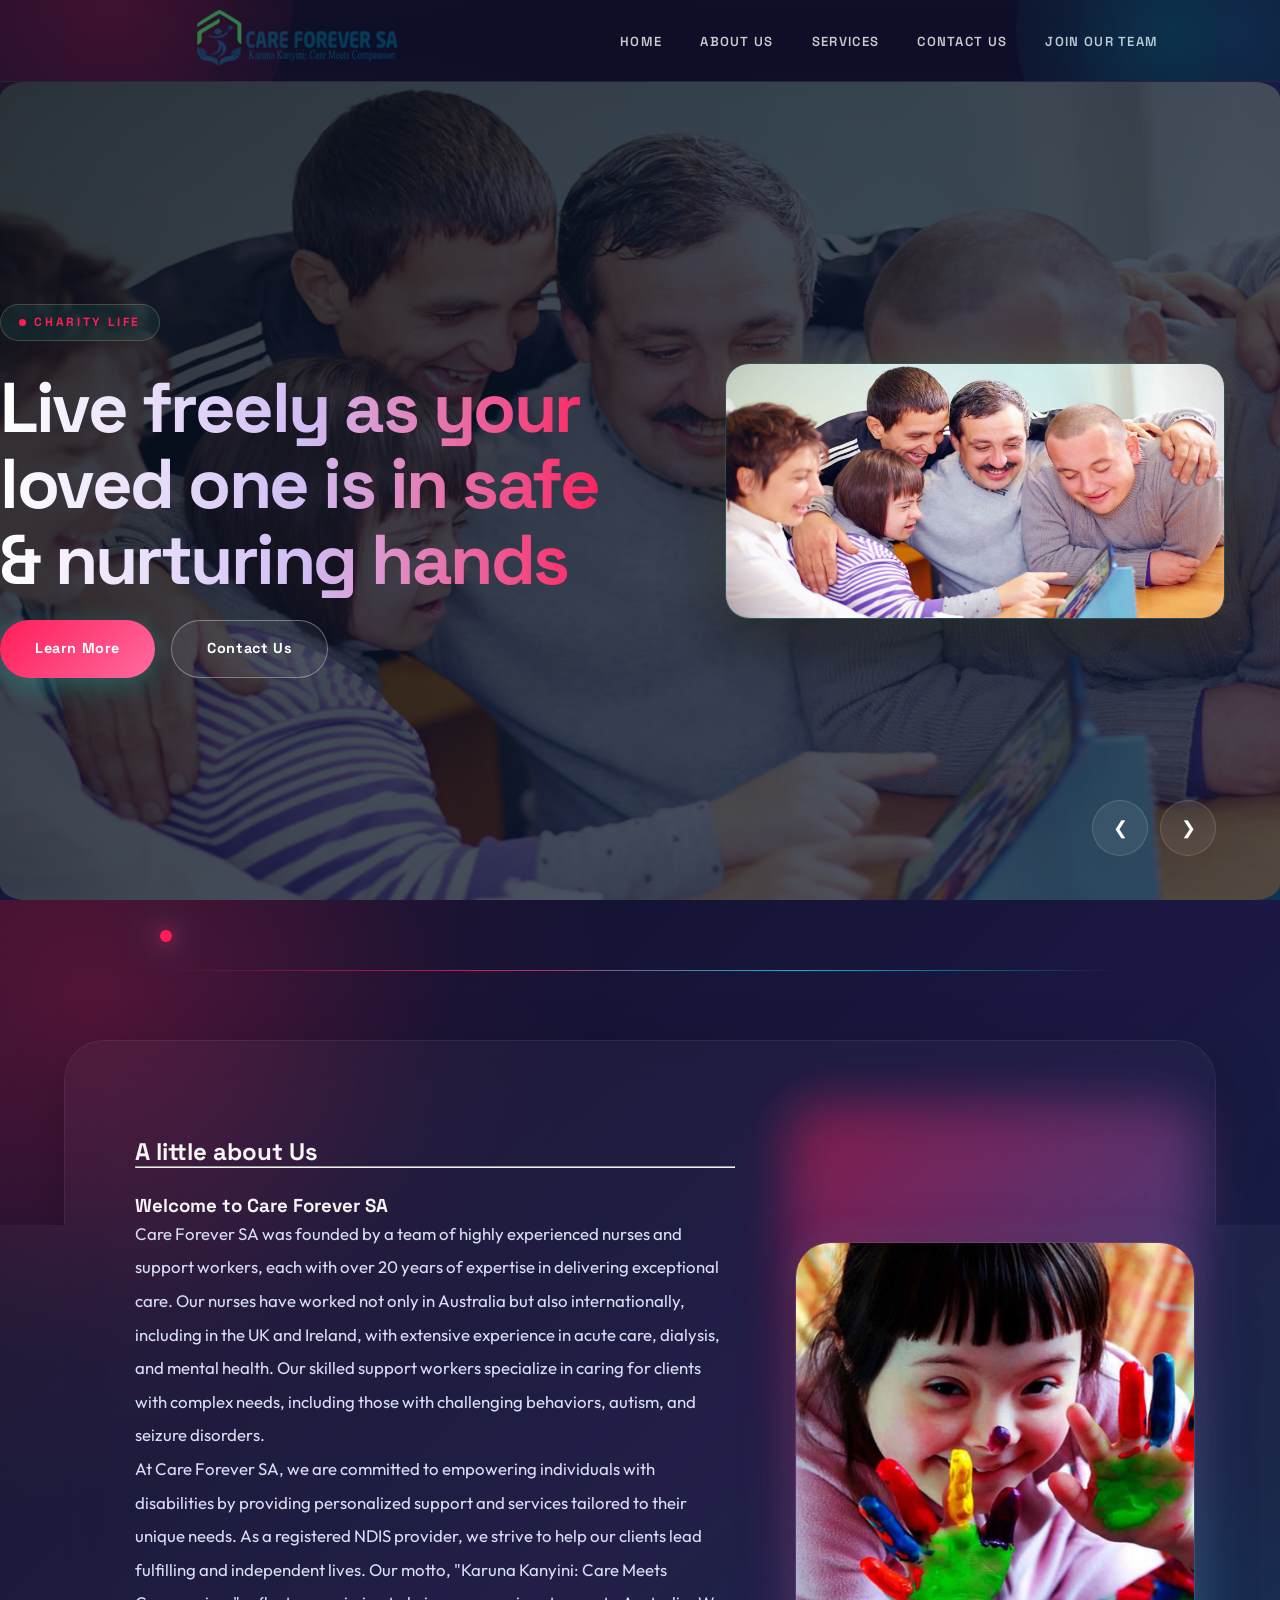
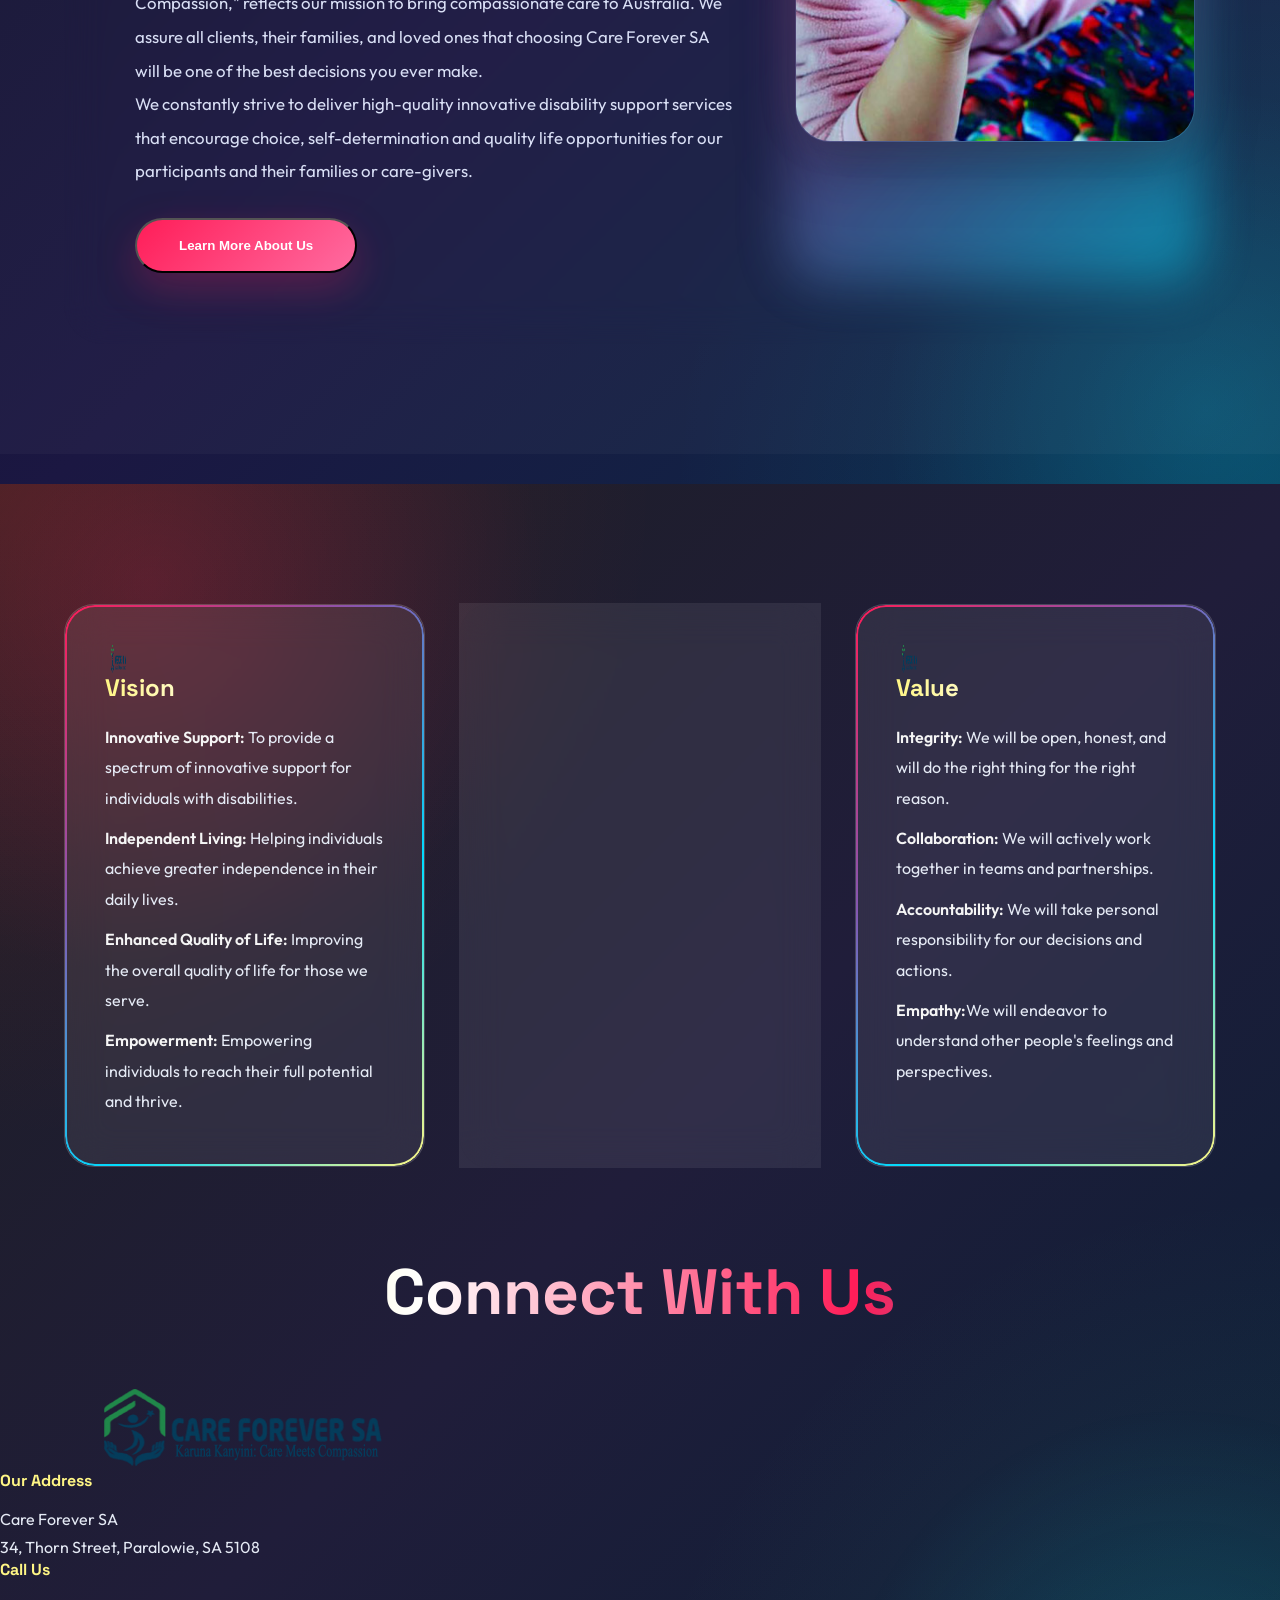
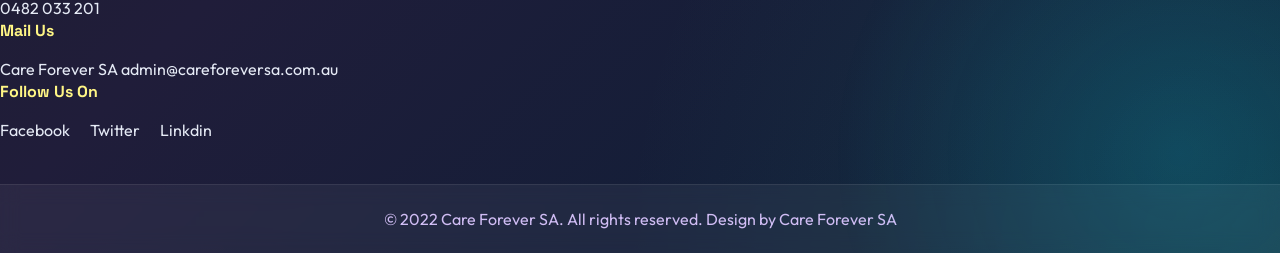
==== about.html @ ce758e1f "Initial website upload" ====
<!DOCTYPE html>
<html lang="en">
<head>
    <meta charset="UTF-8">
    <meta name="viewport" content="width=device-width, initial-scale=1.0">
    <title>Care Forever SA - About Us</title>
    <link rel="stylesheet" href="style2.css">
</head>
<body>
    <script src="script.js"></script>
      <header id="site-header" class="fixed-top navbar">
        <nav class="navbar">
            <div class="logo">

                <img src="logo1.png" alt="Care Forever SA Logo ">

            </div>

            <!--Navigation Links-->
            <ul>
                <li><a href="index.html">Home</a></li>
                <li><a href="about.html">About Us</a></li>
                <li><a href="services.html">Services</a></li>
                <li><a href="contact.html">Contact Us</a></li>
                <li><a href="joinus.html">Join Our Team</a></li>
            </ul>
            <button>
                ☰
            </button>
        </nav>

    </header>

  <section class="hero">
        <div class="hero-container slide1">
            <div class="hero-content"> 
                <p class="hero-tag">
                    Charity Life
                </p>
                <h1 class="hero-title">  Live freely as your loved one
                is in safe & nurturing hands</h1>
                
                <div class="hero-buttons">
                    <a href="#">Learn More</a>
                    <a href="contact.html">Contact Us</a>
                </div>
            </div>
            <div class="hero-image">
                <img src="image/banner1.jpg" alt="banner1">
            </div>
        </div>

        <div class="hero-container slide2">
            <div class="hero-content"> 
                <p class="hero-tag">
                    SAVE CHILDREN
                </p>
                <h1 class="hero-title"> Choose independence
with our unique support
plans </h1>
                
                <div class="hero-buttons">
                    <a href="#">Learn More</a>
                    <a href="contact.html">Contact Us</a>
                </div>
            </div>
            <div class="hero-image">
                <img src="image/banner2.jpg" alt="banner 2">
            </div>
        </div>
        <div class="hero-container slide3">
            <div class="hero-content"> 
                <p class="hero-tag">
                  UNCONDITIONAL HELP
                </p>
                <h1 class="hero-title"> Find all kinds of support
services under the same
roof</h1>
                
                <div class="hero-buttons">
                    <a href="#">Learn More</a>
                    <a href="contact.html">Contact Us</a>
                </div>
            </div>
            <div class="hero-image">
                <img src="image/banner3.jpg" alt="banner3">
            </div>
        </div>
        <div class="hero-container slide4">
            <div class="hero-content"> 
                <p class="hero-tag">
                   UNCONDITIONAL HELP
                </p>
                <h1 class="hero-title">Give a Helping hand. We
all need to come together.
Our Mission.</h1>
                
                <div class="hero-buttons">
                    <a href="#">Learn More</a>
                    <a href="contact.html">Contact Us</a>
                </div>
            </div>
            <div class="hero-image">
                <img src="image/banner4.jpg" alt="banner">
            </div>
        </div>

        <div class="slider-controls">
            <button id="prevBtn">&#10094;</button>
            <button id ="nextBtn">&#10095;</button>
        </div>

    </section>

    <section class="welcome">
        <div class="welcome-lines"></div>
        <div class="container">
            <div class="welcome-content">
                <br>
                <h1>A little about Us </h1>
                <hr>
                <br>
                

              <h3>Welcome to Care Forever SA</h3>

            <p>
                Care Forever SA was founded by a team of highly experienced nurses and support workers, each with over 20 years of expertise in delivering exceptional care. Our nurses have worked not only in Australia but also internationally, including in the UK and Ireland, with extensive experience in acute care, dialysis, and mental health. Our skilled support workers specialize in caring for clients with complex needs, including those with challenging behaviors, autism, and seizure disorders.
            </p>

            <p>
                At Care Forever SA, we are committed to empowering individuals with disabilities by providing personalized support and services tailored to their unique needs. As a registered NDIS provider, we strive to help our clients lead fulfilling and independent lives. Our motto, "Karuna Kanyini: Care Meets Compassion," reflects our mission to bring compassionate care to Australia. We assure all clients, their families, and loved ones that choosing Care Forever SA will be one of the best decisions you ever make.
                </p>
            <p>
               We constantly strive to deliver high-quality innovative disability support services that encourage choice, self-determination and quality life opportunities for our participants and their families or care-givers.
            </p>

         
            <button class="welcome-button">
                <a href="about.html">Learn More About Us</a></button>
                   </div>
            <div class="welcome-img">
                <img src="image/logo1.png" alt="welocme image">
            </div>
        </div>
    </section>










     <footer>
        <section class="vision">
           <div class="visioncontent">
            <div class="vision_image">
                <img src="logo1.png" alt="image" height="30" width="30">
            </div>
            <h5>Vision</h5>
            <p>
             <b> Innovative Support:</b> To provide a spectrum of innovative support for individuals with disabilities.  
            </p>
            <p>
                <b>Independent Living: </b> Helping individuals achieve greater independence in their daily lives.
            </p>
            <p >
                <b>Enhanced Quality of Life:</b> Improving the overall quality of life for those we serve.
            </p>

            <p><b>Empowerment:</b> Empowering individuals to reach their full potential and thrive.</p>
            </div>

             <div class="purposecontent">
            <div class="purpoes_image">
                <img src="logo1.png" alt="image" height="30" width="30">
            </div>
            <h5>Purpose</h5>
            <p>
             <b> Support Community Wellbeing: </b>To support our community’s physical, mental, and social wellbeing         </p>
            <p>
                <b>Innovative Services:</b> Providing high-quality and innovative services.
            </p>
            <p >
                <b>Enduring Partnerships: </b>Building enduring partnerships.
            </p>

            <p><b>Customer Service Excellence:</b> Delivering customer service excellence.</p>
            </div>

             <div class="valuecontent">
            <div class="value_image">
                <img src="logo1.png" alt="image" height="30" width="30">
            </div>
            <h5>Value</h5>
            <p>
             <b> Integrity: </b>We will be open, honest, and will do the right thing for the right reason.
            </p>
            <p>
                <b>Collaboration:</b>  We will actively work together in teams and partnerships.
            </p>
            <p >
                <b>Accountability: </b>We will take personal responsibility for our decisions and actions.

            <p><b>Empathy:</b>We will endeavor to understand other people's feelings and perspectives.</p>
            </div>
        </section>
        <h3>Connect With Us </h3>
        <div class="column"><a>
            <img src="logo1.png" alt="">
        </a></div>
        <div class="column"> 
        <h4>Our Address</h4>
        <!--line add kerni h -->
        <p>
            Care Forever SA
            <br>
            34, Thorn Street, Paralowie, SA 5108
            <br>
        </p>
        
    </div>
    <div class="column"> 
        <h4>Call Us
            
        </h4>
        <!--line add kerni h -->
        <p> <a href="tel:0482 033 201">0482 033 201</a>
           
        </p>
        
    </div>
    <div class="column"> 
        <h4>Mail Us </h4>
        <!--line add kerni h -->
        <p>
            Care Forever SA
            <a href="mailto :admin@careforeversa.com.au ">admin@careforeversa.com.au</a>
        </p>
        
    </div>
    <div class="column"> 
        <h4>Follow Us On</h4>
        <!--line add kerni h -->
       <ul>
        <li>
            <a href="#facebook">Facebook</a>
        </li>
         <li>
            <a href="#twitter">Twitter</a>
        </li>
         <li>
            <a href="#linkdin">Linkdin</a>
        </li>
       </ul>
        
    </div>
    <div class="fotterlast"> 
        <div class="copyright">
            <p>© 2022 Care Forever SA. All rights reserved. Design by 
                <a href="#">Care Forever SA</a>
            </p>
        </div>
    </div>
    </footer>
</body>
</html>
---- style2.css ----
/* ============================================================
   CARE FOREVER SA — style.css  v3.0  FINAL
   Omio-Inspired · Dark Navy · Teal · Premium
   ============================================================ */
@import url('https://fonts.googleapis.com/css2?family=Space+Grotesk:wght@400;500;600;700;800&display=swap');
@import url('https://fonts.googleapis.com/css2?family=Outfit:wght@300;400;500;600;700;800;900&family=DM+Sans:ital,opsz,wght@0,9..40,300;0,9..40,400;0,9..40,500;1,9..40,400&display=swap');

/* ============================================================
   CSS VARIABLES
   ============================================================ */
:root {

  /* ==========================
     PREMIUM LUXURY THEME
     ========================== */

  /* Main Backgrounds */
  --bg:        #1d1e22;
  --bg2:       #201d3a;
  --bg3:       #091f36;

  --surface:   #393f4d;
  --surface2:  #4f5f76;

  /* Main Accent */
 --teal:#ff1d58;
--teal-lt:#ff6ba0;
--teal-dk:#c2185b;

--accent:#00DDFF;
--accent2:#8458B3;

--bg:#0f1027;
--bg2:#1b1742;
--bg3:#0c2946;

--white:#ffffff;
--text:#e5eaf5;
--muted:#b8bfd6;

  --teal-dim: rgba(199,175,107,.15);
  --teal-border: rgba(199,175,107,.28);

  /* Secondary Accent */
  --accent:    #4cb69f;
  --accent2:   #68d388;

  /* CTA Colors */
  --orange:    #ff3a22;
  --orange-lt: #ffb766;

  /* Text */
  --white:     #f5f5f5;
  --text:      #d4d4dc;
  --muted:     #9fa4b1;

  --border:    rgba(255,255,255,.08);

  /* Fonts */
  --ff: 'Space Grotesk', sans-serif;
  --ffb:'Outfit', sans-serif;

  /* Radius */
  --r-xs:6px;
  --r-sm:10px;
  --r:16px;
  --r-lg:24px;
  --r-pill:100px;

  /* Effects */
  --ease:cubic-bezier(.4,0,.2,1);
  --t:.35s;

  --shadow:
  0 25px 60px rgba(0,0,0,.45);

  --glow-teal:
  0 0 45px rgba(199,175,107,.22);
}

/* ============================================================
   RESET
   ============================================================ */
*,*::before,*::after { box-sizing:border-box; margin:0; padding:0; }
html { scroll-behavior:smooth; }
body {
  font-family: var(--ffb);

font-family:var(--ffb);

background:
linear-gradient(
135deg,
#0f1027,
#1b1742,
#0c2946
);



  color: var(--text);
  font-size: 16px;
  line-height: 1.75;
  overflow-x: hidden;
}
img  { max-width:100%; display:block; }
a    { text-decoration:none; color:inherit; }
ul   { list-style:none; }
h1,h2,h3,h4,h5,h6 {
  font-family: var(--ff);
  color: var(--white);
  line-height: 1.12;
}
b,strong { color:var(--white); font-weight:600; }
.container { width:90%; max-width:1200px; margin:auto; }

/* ============================================================
   NAVBAR  ← FIX 1: width 100%, not floating pill
   ============================================================ */

/* The <header id="site-header"> wraps the <nav class="navbar"> */
#site-header {
  position: fixed;
  top: 0; left: 0; right: 0;
  z-index: 9999;
  /* No styling here — all on inner .navbar */
}

/* ============================================================
   PREMIUM NAVBAR V3
   Footer Inspired Theme
   ============================================================ */

.navbar{

  width:100%;

  display:flex;
  justify-content:space-between;
  align-items:center;

  padding:16px 5%;
  height:82px;

  position:relative;
 z-index: 99999;
  background:
  rgba(15,16,39,.55);

  backdrop-filter:blur(24px);
  -webkit-backdrop-filter:blur(24px);

  border-bottom:
  1px solid rgba(255,255,255,.08);

  overflow:hidden;

  transition:
  all .45s var(--ease);
}

/* Floating Glow Left */

.navbar::before{

  content:"";

  position:absolute;

  width:350px;
  height:350px;

  border-radius:50%;

  background:
  radial-gradient(
  circle,
  rgba(255,29,88,.15),
  transparent 100%
  );

  left:-120px;
  top:-180px;
  pointer-events: none;

  animation:navGlow1 8s ease-in-out infinite;
}

/* Floating Glow Right */

.navbar::after{

  content:"";

  position:absolute;

  width:300px;
  height:300px;
  pointer-events: none;

  border-radius:50%;

  background:
  radial-gradient(
  circle,
  rgba(0,221,255,.12),
  transparent 100%
  );

  right:-100px;
  top:-120px;

  animation:navGlow2 10s ease-in-out infinite;
}

@keyframes navGlow1{
  0%,100%{
    transform:translateY(0);
  }
  50%{
    transform:translateY(30px);
  }
}

@keyframes navGlow2{
  0%,100%{
    transform:translateY(0);
  }
  50%{
    transform:translateY(-30px);
  }
}

/* JS adds .scrolled on scroll */
.navbar.scrolled {
  
  background:
rgba(15,16,39,.95) 
  transparent 30%;;
  border-bottom-color: var(--teal-border);
  box-shadow: 0 4px 40px rgba(0,0,0,.6);


}

/* Logo */
.logo img {
  height: 60px;
  width: auto;
  object-fit: contain;
}

/* Nav links */
.navbar ul {
  display: flex;
  align-items: center;
  gap: 38px;
}

.navbar ul li a {
  font-family: var(--ff);
  font-size: .82rem;
  font-weight: 600;
  letter-spacing: .1em;
  text-transform: uppercase;
  color: rgba(255,255,255,.78);
  position: relative;
  padding-bottom: 2px;
  transition: color var(--t) var(--ease);
}

/* Underline slide-in on hover */
.navbar ul li a::after {
  content: '';
  position: absolute;
  left: 0; bottom: -6px;
  width: 0; height: 2px;
  background: linear-gradient(90deg, var(--teal), var(--teal-lt));
  border-radius: 2px;
  transition: width .4s var(--ease);
}
.navbar ul li a:hover        { color: var(--teal); }
.navbar ul li a:hover::after { width: 100%; }
.navbar ul li a.active        { color: var(--teal); }
.navbar ul li a.active::after { width: 100%; }

/* Hamburger — hidden on desktop */
.navbar button {
  display: none;
  align-items: center;
  justify-content: center;
  background: var(--teal-dim);
  border: 1px solid var(--teal-border);
  color: var(--teal);
  width: 44px; height: 44px;
  border-radius: var(--r-sm);
  font-size: 1.15rem;
  cursor: pointer;
  transition: background var(--t), transform var(--t);
}
.navbar button:hover {
  background: var(--teal);
  color: var(--white);
  transform: translateY(-2px);
}

/* Mobile menu open state (JS toggles .open) */
.navbar.open ul {
  display: flex;
  flex-direction: column;
  position: fixed;
  top: 82px; left: 0; right: 0;
  background: var(--bg3);
  border-bottom: 1px solid var(--teal-border);
  padding: 2rem 5%;
  gap: 1.6rem;
  z-index: 9998;
  animation: menuSlide .3s var(--ease) both;
}

@keyframes menuSlide {
  from { opacity:0; transform:translateY(-10px); }
  to   { opacity:1; transform:translateY(0); }
}

/* ============================================================
   HERO  ← FIX 2: rich gradient bg + better animations
   ============================================================ */
.hero {
  position: relative;
  min-height: 100vh;
  padding-top: 82px;   /* exact navbar height offset */
  overflow: hidden;
}

/* ── Default slide background (when NO banner image) ──
   Beautiful animated mesh gradient instead of plain dark */
.hero {
    width: 100%;

background:

radial-gradient(
circle at 15% 20%,
rgba(255,29,88,.15),
transparent 30%
),

radial-gradient(
circle at 90% 80%,
rgba(0,221,255,.12),
transparent 35%
),

linear-gradient(
135deg,
#0f1027,
#1b1742,
#0c2946
);
}

/* Slide-specific backgrounds */
.slide1 {
    
    
  background:
    linear-gradient(135deg, rgba(6,13,24,.82) 0%, rgba(12,26,48,.70) 100%),
    url("image/banner1.jpg") center/cover no-repeat;
}
.slide2 {
  background:
    linear-gradient(135deg, rgba(6,13,24,.82) 0%, rgba(12,26,48,.70) 100%),
    url("image/banner2.jpg") center/cover no-repeat;
}
.slide3 {
  background:
    linear-gradient(135deg, rgba(6,13,24,.82) 0%, rgba(12,26,48,.70) 100%),
    url("image/banner3.jpg") center/cover no-repeat;
}
.slide4 {
  background:
    linear-gradient(135deg, rgba(6,13,24,.82) 0%, rgba(12,26,48,.70) 100%),
    url("image/banner4.jpg") center/cover no-repeat;
}

/* Animated orb top-left */
.hero::before {
  content: '';
  position: absolute;
  top: -120px; left: -80px;
  width: 700px; height: 700px;
  background: radial-gradient(circle, rgba(20,184,166,.16) 0%, transparent 62%);
  pointer-events: none;
  z-index: 0;
  animation: orbFloat 8s ease-in-out infinite;
}

/* Orb bottom-right */
.hero::after {
  content: '';
  position: absolute;
  bottom: -180px; right: -60px;
  width: 650px; height: 650px;
  background: radial-gradient(circle, rgba(45,212,191,.10) 0%, transparent 62%);
  pointer-events: none;
  z-index: 0;
  animation: orbFloat 10s ease-in-out infinite reverse;
}

@keyframes orbFloat {
  0%,100% { transform: translate(0,0) scale(1); }
  33%     { transform: translate(30px,-20px) scale(1.05); }
  66%     { transform: translate(-20px,30px) scale(.97); }
}

/* Hero container — flex row */
.hero-container {
  position: relative;
  z-index: 1;
  width: 100%;
  max-width: none;
  margin: auto;
  display: none;          /* JS adds .active */
  align-items: center;
  justify-content: space-between;
  gap: 60px;
  min-height: calc(100vh - 82px);
  padding: 60px 0;
  border-radius: 2%;
}
.hero-container.active { display: flex; }

/* ── Content block ── */
.hero-content {
  flex: 1;
  max-width: 640px;
  animation: contentIn .85s var(--ease) both;
}

@keyframes contentIn {
  from { opacity:0; transform:translateY(50px); }
  to   { opacity:1; transform:translateY(0); }
}

/* Tag pill */
.hero-tag {
  display: inline-flex;
  align-items: center;
  gap: .55rem;
  font-family: var(--ff);
  font-size: .75rem;
  font-weight: 700;
  letter-spacing: .22em;
  text-transform: uppercase;
  color: var(--teal);
  background: rgba(20,184,166,.1);
  border: 1px solid var(--teal-border);
  padding: .42rem 1.1rem;
  border-radius: var(--r-pill);
  margin-bottom: 1.8rem;
  opacity: 0;
  animation: tagIn .8s var(--ease) .1s forwards;
}

/* Pulsing dot */
.hero-tag::before {
  content: '';
  width: 7px; height: 7px;
  border-radius: 50%;
  background: var(--teal);
  flex-shrink: 0;
  animation: dotPulse 1.8s ease infinite;
}

@keyframes tagIn {
  from { opacity:0; transform:translateY(20px); }
  to   { opacity:1; transform:translateY(0); }
}
@keyframes dotPulse {
  0%,100% { opacity:1; transform:scale(1); }
  50%     { opacity:.4; transform:scale(1.5); }
}

/* ── FIX 3: Hero title — pure white, correct font-size ── */
.hero-title {
  font-family: var(--ff);
  font-size: clamp(2.8rem, 5.5vw, 5rem);
  font-weight: 900;
  line-height: 1.08;
  letter-spacing: -2.5px;
   background:

linear-gradient(
90deg,
#ffffff,
#d0bdf4,
#ff1d58
);

-webkit-background-clip:text;
-webkit-text-fill-color:transparent;
             /* pure white — no opacity, no filter */
  margin-bottom: 1.4rem;
  opacity: 0;
  animation: titleIn .9s var(--ease) .15s forwards;
}

@keyframes titleIn {
  from { opacity:0; transform:translateY(36px) skewY(1.5deg); }
  to   { opacity:1; transform:translateY(0)    skewY(0deg); }
}

/* Description */
.hero-description {
  font-size: 1.08rem;
  line-height: 1.85;
  color: #b8c9e0;
  max-width: 520px;
  margin-bottom: 2.6rem;
  opacity: 0;
  animation: fadeUp .8s var(--ease) .3s forwards;
}

/* Buttons */
.hero-buttons {
  display: flex;
  gap: 1rem;
  flex-wrap: wrap;
  opacity: 0;
  animation: fadeUp .8s var(--ease) .48s forwards;
}

@keyframes fadeUp {
  from { opacity:0; transform:translateY(22px); }
  to   { opacity:1; transform:translateY(0); }
}

.hero-buttons a {
  display: inline-flex;
  align-items: center;
  padding: .95rem 2.2rem;
  border-radius: var(--r-pill);
  font-family: var(--ff);
  font-size: .9rem;
  font-weight: 700;
  letter-spacing: .04em;
  transition: all .38s var(--ease);
}

/* Filled */
.hero-buttons a:first-child {
 background:

linear-gradient(
135deg,
#ff1d58,
#ff6ba0
);
  color: #fff;
  box-shadow: 0 8px 28px rgba(20,184,166,.38);
}
.hero-buttons a:first-child:hover {
 
   background:

linear-gradient(
135deg,
#ff2d75,
#ff7cab
);
  transform: translateY(-5px);
  box-shadow: 0 16px 40px rgba(20,184,166,.5);
}

/* Outline */
.hero-buttons a:last-child {
  border: 1.5px solid rgba(255,255,255,.35);
  color: #fff;
  background: rgba(255,255,255,.05);
  backdrop-filter: blur(10px);
}
.hero-buttons a:last-child:hover {
  border-color: var(--teal);
  color: var(--teal);
  background: var(--teal-dim);
  transform: translateY(-5px);
}

/* Hero right image */
.hero-image {
  flex: 1;
  display: flex;
  justify-content: center;
  align-items: center;
  position: relative;
}

/* Glow behind image */
.hero-image::before {
  content: '';
  position: absolute;
  inset: 0;
  background: radial-gradient(circle at 50% 50%, rgba(20,184,166,.24) 0%, transparent 68%);
  border-radius: 50%;
  z-index: 0;
  filter: blur(30px);
}

.hero-image img {
  position: relative;
  z-index: 1;
  width: 100%;
  max-width: 500px;
  margin: auto;
  border-radius: var(--r-lg);
  border: 1px solid rgba(20,184,166,.2);
  box-shadow: var(--shadow), var(--glow-teal);
  animation: imgFloat 5s ease-in-out infinite;
}

@keyframes imgFloat {
  0%,100% { transform:translateY(0); }
  50%     { transform:translateY(-20px); }
}

/* Slider controls */
.slider-controls {
  position: absolute;
  bottom: 44px;
  right: 5%;
  display: flex;
  gap: 12px;
  z-index: 10;
}

.slider-controls button {
  width: 56px; height: 56px;
  border-radius: 50%;
  border: 1.5px solid rgba(255,255,255,.15);
  font-size: 1.1rem;
  cursor: pointer;
  background: rgba(255,255,255,.07);
  backdrop-filter: blur(12px);
  color: #fff;
  display: flex;
  align-items: center;
  justify-content: center;
  transition: all .32s var(--ease);

}
.slider-controls button:hover {
  background: var(--teal);
  border-color: var(--teal);
  color: #fff;
  transform: translateY(-5px);
  box-shadow: 0 12px 30px rgba(20,184,166,.4);
}

/* Slide progress dots (optional — add in HTML if needed) */
.slider-dots {
  position: absolute;
  bottom: 52px;
  left: 50%;
  transform: translateX(-50%);
  display: flex;
  gap: 8px;
  z-index: 10;
}
.slider-dots .dot {
  width: 8px; height: 8px;
  border-radius: 50%;
  background: rgba(255,255,255,.25);
  cursor: pointer;
  transition: all .3s var(--ease);
}
.slider-dots .dot.active {
  width: 26px;
  border-radius: 4px;
  background: var(--teal);
}

/* ============================================================
   WELCOME SECTION
   ============================================================ */

/* ==========================================================
   WELCOME SECTION - PREMIUM V4
   ========================================================== */

.welcome{

    position:relative;
    overflow:hidden;

    padding:140px 0;

    background:

    radial-gradient(
    circle at top left,
    rgba(255,29,88,.15),
    transparent 35%
    ),

    radial-gradient(
    circle at bottom right,
    rgba(0,221,255,.12),
    transparent 35%
    ),

    linear-gradient(
    135deg,
    #0f1027,
    #1b1742,
    #0c2946
    );
}

/* Floating Glow Orbs */

.welcome::before{

    content:"";

    position:absolute;

    width:700px;
    height:700px;

    border-radius:50%;

    background:
    radial-gradient(
    circle,
    rgba(255,29,88,.18),
    transparent 70%
    );

    top:-250px;
    left:-250px;

    animation:welcomeGlow1 10s ease-in-out infinite;
}

.welcome::after{

    content:"";

    position:absolute;

    width:650px;
    height:650px;

    border-radius:50%;

    background:
    radial-gradient(
    circle,
    rgba(0,221,255,.15),
    transparent 70%
    );

    bottom:-250px;
    right:-250px;

    animation:welcomeGlow2 12s ease-in-out infinite;
}

@keyframes welcomeGlow1{
    0%,100%{transform:translateY(0);}
    50%{transform:translateY(40px);}
}

@keyframes welcomeGlow2{
    0%,100%{transform:translateY(0);}
    50%{transform:translateY(-40px);}
}

/* Main Container */

.welcome .container{

    position:relative;
    z-index:5;

    display:grid;

    grid-template-columns:
    1.1fr .9fr;

    gap:60px;

    align-items:center;

    background:
    rgba(255,255,255,.03);

    backdrop-filter:blur(20px);

    border:
    1px solid rgba(255,255,255,.06);

    border-radius:40px;

    padding:70px;

    box-shadow:

    0 20px 60px rgba(0,0,0,.25);
}

/* Decorative Top Line */

.welcome-lines{

    position:absolute;

    top:30px;
    left:50%;

    transform:translateX(-50%);

    width:75%;
    height:80px;

    pointer-events:none;
}

.welcome-lines::before{

    content:"";

    position:absolute;

    left:0;
    top:50%;

    width:100%;
    height:1px;

    background:

    linear-gradient(
    90deg,
    transparent,
    rgba(255,29,88,.8),
    rgba(0,221,255,.8),
    transparent
    );

    animation:linePulse 6s linear infinite;
}

.welcome-lines::after{

    content:"";

    position:absolute;

    width:12px;
    height:12px;

    border-radius:50%;

    background:#ff1d58;

    box-shadow:

    0 0 20px #ff1d58,
    0 0 40px #00DDFF;

    animation:dotMove 6s linear infinite;
}

@keyframes linePulse{

    0%,100%{
        opacity:.4;
    }

    50%{
        opacity:1;
    }
}

@keyframes dotMove{

    0%{
        left:0;
        top:50%;
    }

    50%{
        left:100%;
        top:50%;
    }

    100%{
        left:0;
        top:50%;
    }
}

/* Content */

.welcome-content{

    position:relative;
    z-index:5;
}

.welcome-content::before{

   

    display:block;

    font-size:.8rem;

    font-weight:700;

    letter-spacing:.25em;

    text-transform:uppercase;

    color:#ff1d58;

    margin-bottom:25px;
}

/* Heading */

.welcome-content h2{

    font-size:clamp(3rem,6vw,5rem);

    font-weight:900;

    line-height:1.05;

    letter-spacing:-3px;

    margin-bottom:30px;

    background:

    linear-gradient(
    90deg,
    #ffffff,
    #d0bdf4,
    #ff1d58,
    #00DDFF
    );

    -webkit-background-clip:text;
    -webkit-text-fill-color:transparent;
}

/* Paragraph */

.welcome-content p{

    color:#d9dff5;

    font-size:1.05rem;

    line-height:2;
}

/* Button */

.welcome-button{

    display:inline-block;

    margin-top:35px;

    border-radius:999px;

    overflow:hidden;

    background:

    linear-gradient(
    135deg,
    #ff1d58,
    #ff6ba0
    );

    box-shadow:

    0 15px 40px rgba(255,29,88,.25);

    transition:.45s;
}

.welcome-button:hover{

    transform:
    translateY(-6px);

    box-shadow:

    0 20px 60px rgba(255,29,88,.35),

    0 0 35px rgba(0,221,255,.15);
}

.welcome-button a{

    display:block;

    padding:18px 42px;

    color:white;

    font-weight:700;
}

/* Image Side */

.welcome-img{

    position:relative;

    display:flex;

    justify-content:center;
    align-items:center;
}

.welcome-img::before{

    content:"";

    position:absolute;

    inset:-8px;

    border-radius:35px;

    background:

    linear-gradient(
    135deg,
    #ff1d58,
    #8458B3,
    #00DDFF
    );

    filter:blur(25px);

    opacity:.45;

    z-index:-1;
}

.welcome-img img{

    width:100%;

    max-width:650px;

    height:650px;

    object-fit:cover;

    border-radius:35px;

    border:
    1px solid rgba(255,255,255,.08);

    box-shadow:

    0 20px 60px rgba(0,0,0,.35),

    0 0 40px rgba(255,29,88,.12),

    0 0 40px rgba(0,221,255,.10);

    transition:.6s ease;
}

.welcome-img:hover img{

    transform:
    scale(1.03)
    rotate(.5deg);

    box-shadow:

    0 30px 80px rgba(0,0,0,.4),

    0 0 50px rgba(255,29,88,.18),

    0 0 50px rgba(0,221,255,.15);
}

/* Reveal Animation */

.welcome-content,
.welcome-img{

    animation:
    welcomeReveal 1s ease forwards;
}

@keyframes welcomeReveal{

    from{
        opacity:0;
        transform:translateY(60px);
    }

    to{
        opacity:1;
        transform:translateY(0);
    }
}
/* ===============================
   WELCOME LAYOUT FIX
   =============================== */

.welcome .container{

    display:grid;

    grid-template-columns:
    minmax(600px,1.2fr)
    minmax(400px,.8fr);

    gap:60px;

    align-items:center;
}

.welcome-content{

    display:flex;
    flex-direction:column;

    justify-content:center;
}

.welcome-img{

    display:flex;

    justify-content:center;
    align-items:center;

    height:100%;
}

.welcome-img img{

    width:100%;

    max-width:500px;

    height:500px;

    object-fit:cover;

    border-radius:35px;
}

/* Button paragraph ke niche */

.welcome-button{

    align-self:flex-start;

    margin-top:30px;
}
/* ============================================================
   OUR SERVICES
   ============================================================ */
/* ==========================================================
   PREMIUM OUR SERVICES SECTION
   ========================================================== */

.ourservices{
    

position:relative;

padding:140px 0;

background:

radial-gradient(
circle at top left,
rgba(255,29,88,.12),
transparent 35%
),

radial-gradient(
circle at bottom right,
rgba(0,221,255,.12),
transparent 35%
),

linear-gradient(
135deg,
#0f1027,
#1b1742,
#0c2946
);

}

/* Animated Glows */

.ourservices::before{
    content:"";
    position:absolute;
    width:700px;
    height:700px;
    border-radius:50%;

    background:
    radial-gradient(circle,
    rgba(20,184,166,.18),
    transparent 70%);

    top:-250px;
    left:-200px;

    animation:serviceGlow1 10s ease-in-out infinite;
}

.ourservices::after{
    content:"";
    position:absolute;
    width:600px;
    height:600px;
    border-radius:50%;

    background:
    radial-gradient(circle,
    rgba(96,165,250,.15),
    transparent 70%);

    bottom:-250px;
    right:-150px;

    animation:serviceGlow2 12s ease-in-out infinite;
}

@keyframes serviceGlow1{
    0%,100%{transform:translateY(0);}
    50%{transform:translateY(40px);}
}

@keyframes serviceGlow2{
    0%,100%{transform:translateY(0);}
    50%{transform:translateY(-40px);}
}

/* Content */

.ourservices .container{
    position:relative;
    z-index:2;
}

.ourservices-content{
    text-align:center;
    max-width:800px;
    margin:0 auto 60px;
}

.ourservices-content h3{
    font-size:clamp(3rem,6vw,5rem);
    font-weight:900;
    letter-spacing:-3px;

    background:
    linear-gradient(
    90deg,
    #ffffff,
    #2dd4bf,
    #60a5fa
    );

    -webkit-background-clip:text;
    -webkit-text-fill-color:transparent;

    margin-bottom:20px;
}

.ourservices-content p{
    font-size:1.05rem;
    line-height:1.9;
    color:#c9d5e7;
}

/* Button */

.ourservices-button{
    display:flex;
    justify-content:center;
    margin-bottom:60px;
}

.ourservices-button button{
    border:none;
    border-radius:999px;

    
    background:
    linear-gradient(
    135deg,
    #ff3a22,
    #ffb766
    );

    box-shadow:
    0 15px 40px rgba(20,184,166,.35);

    transition:.4s;
}

.ourservices-button button:hover{
    transform:translateY(-6px);
}

.ourservices-button a{
    display:block;
    padding:16px 38px;
    color:white;
    font-weight:700;
    font-size:15px;
}

/* ==========================================================
   SLIDER
   ========================================================== */

.ourservices-slider{
    overflow:hidden;
    width:100%;
}

.ourservices-img{
    display:flex;
    gap:30px;
    width:max-content;

    animation:serviceSlider 30s linear infinite;
}

.ourservices-img:hover{
    animation-play-state:paused;
}

@keyframes serviceSlider{
    from{
        transform:translateX(0);
    }

    to{
        transform:translateX(-50%);
    }
}

/* ==========================================================
   CARD
   ========================================================== */

.ourservices-img a{
    position:relative;

    min-width:340px;
    height:450px;

    overflow:hidden;
    border-radius:28px;

    display:flex;
    justify-content:center;
    align-items:flex-end;

    padding-bottom:35px;

    text-decoration:none;

    border:1px solid rgba(255,255,255,.08);

    box-shadow:
    0 15px 40px rgba(0,0,0,.25);

    transition:
    transform .45s ease,
    box-shadow .45s ease;
}

.ourservices-img a:hover{
    transform:
    translateY(-12px);

    box-shadow:
    0 25px 60px rgba(20,184,166,.25);
}

/* Image */

.ourservices-img a img{
    position:absolute;
    inset:0;

    width:100%;
    height:100%;

    object-fit:cover;

    transition:
    transform .8s ease;
}

.ourservices-img a:hover img{
    transform:scale(1.1);
}

/* Overlay */

.ourservices-img a::before{
    content:"";

    position:absolute;
    inset:0;

    background:
    linear-gradient(
    to top,
    rgba(0,0,0,.85) 10%,
    rgba(0,0,0,.25) 60%,
    rgba(0,0,0,.05) 100%
    );

    z-index:1;
}

/* Title */

.ourservices-img span{
    position:relative;
    z-index:2;

    font-size:2rem;
    font-weight:900;

    text-transform:uppercase;

    color:white;

    text-align:center;

    letter-spacing:2px;

    text-shadow:
    0 5px 20px rgba(0,0,0,.7);

    transition:.4s;
}

.ourservices-img a:hover span{
    transform:translateY(-6px);
    color:#2dd4bf;
}

/* Click Animation */

.ourservices-img a:active{
    transform:
    translateY(-4px)
    scale(.97);
}

/* ==========================================================
   RESPONSIVE
   ========================================================== */

@media(max-width:768px){

    .ourservices-img a{
        min-width:280px;
        height:380px;
    }

    .ourservices-img span{
        font-size:1.5rem;
    }

}
/* ============================================================
   CONTACT FORM  (contact.html)
   ============================================================ */
.Contactus {
  padding: 100px 0 120px;
  background: var(--bg2);
  position: relative;
  overflow: hidden;
}
.Contactus::before {
  content: '';
  position: absolute;
  bottom: -200px; right: -100px;
  width: 600px; height: 600px;
  background: radial-gradient(circle, rgba(49, 101, 95, 0.07) 0%, transparent 68%);
  pointer-events: none;
}

/* HTML typo "contianer" kept */
.Contactus .contianer,
.Contactus .container {
  width: 90%;
  max-width: 820px;
  margin-inline: auto;
  position: relative;
  z-index: 1;
}

.contactdetail {
  background: var(--surface);
  border: 1px solid var(--border);
  border-radius: var(--r-lg);
  padding: 3.5rem 4rem;
}
.contactdetail::before {
  
  display: block;
  font-family: var(--ff);
  font-size: .7rem;
  font-weight: 700;
  letter-spacing: .25em;
  color: var(--teal);
  margin-bottom: 1rem;
}
.contactdetail h3 {
  font-size: clamp(1.8rem,3vw,2.8rem);
  font-weight: 800;
  letter-spacing: -1px;
  color: #fff;
  margin-bottom: .5rem;
}
.contactdetail > p {
  font-size: .9rem;
  color: var(--muted);
  margin-bottom: 2.5rem;
}

.form-gird {
  display: grid;
  grid-template-columns: 1fr 1fr;
  gap: 1rem;
}
.form-gird select,
.form-gird .form-gird,
.form-gird button[type="submit"] { grid-column: 1/-1; }

.form-gird input,
.form-gird select,
.form-gird textarea {
  width: 100%;
  background: var(--bg3);
  border: 1px solid var(--border);
  border-radius: var(--r-xs);
  color: var(--white);
  font-family: var(--ffb);
  font-size: .9rem;
  padding: .9rem 1.2rem;
  outline: none;
  transition: border-color .3s, box-shadow .3s, background .3s;
  -moz-appearance: textfield;
}
.form-gird input::-webkit-outer-spin-button,
.form-gird input::-webkit-inner-spin-button { -webkit-appearance:none; }

.form-gird input::placeholder,
.form-gird textarea::placeholder { color:var(--muted); font-size:.87rem; }

.form-gird input:focus,
.form-gird select:focus,
.form-gird textarea:focus {
  border-color: var(--teal);
  background: rgba(20,184,166,.05);
  box-shadow: 0 0 0 3px rgba(20,184,166,.14);
}

.form-gird select {
  appearance: none;
  background-image: url("data:image/svg+xml,%3Csvg xmlns='http://www.w3.org/2000/svg' width='12' height='8'%3E%3Cpath d='M1 1l5 5 5-5' stroke='%2314b8a6' stroke-width='1.5' fill='none' stroke-linecap='round'/%3E%3C/svg%3E");
  background-repeat: no-repeat;
  background-position: right 1.2rem center;
  padding-right: 2.8rem;
  cursor: pointer;
  color: var(--muted);
}
.form-gird select option { background:var(--surface); color:var(--white); }
.form-gird textarea { min-height:128px; resize:vertical; }

.form-gird button[type="submit"] {
  width: 100%;
  padding: 1rem;
 
    background:
    linear-gradient(
    135deg,
    #ff3a22,
    #ffb766
    );
  border: none;
  border-radius: var(--r-pill);
  font-family: var(--ff);
  font-size: .9rem;
  font-weight: 700;
  letter-spacing: .08em;
  text-transform: uppercase;
  color: #fff;
  cursor: pointer;
  margin-top: .4rem;
  box-shadow: 0 8px 28px rgba(20,184,166,.3);
  transition: all .38s var(--ease);
}
.form-gird button[type="submit"]:hover {
  background: var(--teal-lt);
  transform: translateY(-3px);
  box-shadow: 0 16px 40px rgba(20,184,166,.45);
}

/* ============================================================
   FOOTER
   ============================================================ */
/* ======================================================
   PREMIUM FOOTER V2
   ====================================================== */

footer{
    position:relative;
    overflow:hidden;
    padding:120px 0 0;

    background:

radial-gradient(
circle at top left,
rgba(255,58,34,.15),
transparent 35%
),

radial-gradient(
circle at bottom right,
rgba(76,182,159,.15),
transparent 35%
),

linear-gradient(
135deg,
#1d1e22,
#201d3a,
#091f36
);

    color:#fff;
}

/* Floating Glow */

footer::before{
    content:"";
    position:absolute;

    width:800px;
    height:800px;

    border-radius:50%;

    background:
    radial-gradient(circle,
    rgba(255,29,88,.18),
    transparent 70%);

    top:-300px;
    left:-250px;

    animation:footerFloat1 10s ease-in-out infinite;
}

footer::after{
    content:"";
    position:absolute;

    width:700px;
    height:700px;

    border-radius:50%;

    background:
    radial-gradient(circle,
    rgba(0,221,255,.15),
    transparent 70%);

    bottom:-250px;
    right:-250px;

    animation:footerFloat2 12s ease-in-out infinite;
}

@keyframes footerFloat1{
    0%,100%{transform:translateY(0);}
    50%{transform:translateY(50px);}
}

@keyframes footerFloat2{
    0%,100%{transform:translateY(0);}
    50%{transform:translateY(-50px);}
}

/* ======================================================
   Vision Purpose Value
   ====================================================== */

.vision{
    width:90%;
    max-width:1300px;

    margin:auto;

    display:grid;
    grid-template-columns:repeat(3,1fr);
    gap:35px;

    position:relative;
    z-index:10;
}

.vision > div{
    position:relative;

    padding:40px;

    border-radius:30px;

    background:
    rgba(255,255,255,.08);

    backdrop-filter:blur(20px);

    border:
    1px solid rgba(255,255,255,.12);

    overflow:hidden;

    transform:translateY(120px);
    opacity:0;

    animation:cardUp 1s ease forwards;

    transition:.5s;
}

.vision > div:nth-child(1){
    animation-delay:.2s;
}

.vision > div:nth-child(2){
    animation-delay:.5s;
}

.vision > div:nth-child(3){
    animation-delay:.8s;
}

@keyframes cardUp{
    to{
        opacity:1;
        transform:translateY(0);
    }
}

.vision > div:hover{
    transform:
    translateY(-15px)
    scale(1.03);

    box-shadow:
    0 25px 60px rgba(255,29,88,.18),
    0 0 40px rgba(0,221,255,.18);
}

/* Border Glow */

.vision > div::before{
    content:"";

    position:absolute;
    inset:0;

    border-radius:inherit;

    padding:2px;

    background:
    linear-gradient(
    135deg,
    #ff1d58,
    #8458B3,
    #00DDFF,
    #fff685
    );

    -webkit-mask:
    linear-gradient(#fff 0 0) content-box,
    linear-gradient(#fff 0 0);

    -webkit-mask-composite:xor;
    mask-composite:exclude;
}

.vision h5{
    font-size:1.5rem;
    font-weight:800;
    margin-bottom:20px;

    background:
    linear-gradient(
    90deg,
    #fff685,
    #ffffff,
    #00DDFF
    );

    -webkit-background-clip:text;
    -webkit-text-fill-color:transparent;
}

.vision p{
    color:#e5eaf5;
    line-height:1.9;
    margin-bottom:10px;
}

/* ======================================================
   CONNECT WITH US
   ====================================================== */

footer > h3{
    text-align:center;

    font-size:4rem;
    font-weight:900;

    margin:90px 0 60px;

    background:
    linear-gradient(
    90deg,
    #fff685,
    #ffffff,
    #ff1d58,
    #00DDFF
    );

    -webkit-background-clip:text;
    -webkit-text-fill-color:transparent;
}

/* ======================================================
   FOOTER COLUMNS
   ====================================================== */

.footer-info{
    width:90%;
    max-width:1300px;

    margin:60px auto;

    display:grid;

    grid-template-columns:
    280px
    220px
    220px
    220px
    220px;

    justify-content:center;

    align-items:start;

    gap:50px;

    text-align:left;
}

.column{
    width:100%;
    min-width:auto;
}

.column:hover{
    transform:translateY(-8px);
}

.column h4{
    color:#fff685;

    font-size:1rem;

    margin-bottom:15px;
}

.column p,
.column a{
    color:#e5eaf5;
}

.column a:hover{
    color:#00DDFF;
}

/* Social Links */

.column ul{
    display:flex;
    flex-direction:column;
    gap:10px;
}

.column ul li{
    display:block;
}

.column ul li a{
    display:inline-block;
}

/* ======================================================
   COPYRIGHT
   ====================================================== */

.fotterlast{
    margin-top:40px;

    padding:20px;

    text-align:center;

    background:
    rgba(255,255,255,.05);

    backdrop-filter:blur(10px);

    border-top:
    1px solid rgba(255,255,255,.08);
}

.copyright p{
    color:#d0bdf4;
}

/* ======================================================
   RESPONSIVE
   ====================================================== */

@media(max-width:900px){

    .vision{
        grid-template-columns:1fr;
    }

    .column{
        width:45%;
    }
}

@media(max-width:580px){

    .column{
        width:100%;
        display:block;
    }

    footer > h3{
        font-size:2rem;
    }
}.column ul{
    display:flex;
    flex-direction:row;
    gap:20px;
}

.contact-hero{
  background: linear-gradient(rgba(9,3,54,.75),
  rgba(9,31,54,.75)),
  url(image/banner1.jpg);
  background-size: cover;
  background-position: center;
  background-repeat: no-repeat;
  min-height: 100vh;
}
.service{
  padding-top: 140px;
}

.service-container{

    width:85%;

    max-width:1100px;

    margin:120px auto 80px;

    padding:60px;

    position:relative;

    background:
    rgba(255,255,255,.04);

    backdrop-filter:blur(20px);

    border-radius:35px;

    border:1px solid rgba(255,255,255,.08);

    box-shadow:
    0 20px 60px rgba(0,0,0,.30);

    overflow:hidden;

    animation:servicePopup 1s ease forwards;
}

/* Premium Border Glow */

.service-container::before{

    content:"";

    position:absolute;

    inset:0;

    padding:2px;

    border-radius:35px;

    background:
    linear-gradient(
    135deg,
    #ff1d58,
    #8458B3,
    #00DDFF,
    #fff685
    );

    -webkit-mask:
    linear-gradient(#fff 0 0) content-box,
    linear-gradient(#fff 0 0);

    -webkit-mask-composite:xor;

    mask-composite:exclude;

    pointer-events:none;
}

/* Floating Glow */

.service-container::after{

    content:"";

    position:absolute;

    width:400px;
    height:400px;

    border-radius:50%;

    background:
    radial-gradient(
    circle,
    rgba(255,29,88,.15),
    transparent 70%
    );

    top:-150px;
    right:-150px;

    animation:serviceGlow 8s ease-in-out infinite;
}

@keyframes serviceGlow{

    0%,100%{
        transform:translateY(0);
    }

    50%{
        transform:translateY(40px);
    }
}

/* Popup Animation */

@keyframes servicePopup{

    from{

        opacity:0;

        transform:
        translateY(80px)
        scale(.95);
    }

    to{

        opacity:1;

        transform:
        translateY(0)
        scale(1);
    }
}

.service-container a{

    display:flex;
    align-items:center;
    justify-content:space-between;

    padding:22px 25px;
  margin-top: 50px;
    margin-bottom:18px;

    color:#fff;

    font-size:1.25rem;

    font-weight:700;

    border-bottom:
    1px solid rgba(255,255,255,.12);

    transition:.4s ease;

    position:relative;
}

/* left glowing line */

.service-container a::before{

    content:"";

    position:absolute;

    left:0;
    top:50%;

    transform:translateY(-50%);

    width:0;
    height:3px;

    background:
    linear-gradient(
    90deg,
    #ff1d58,
    #00DDFF
    );

    transition:.4s;
}

/* arrow */

.service-container a::after{

    content:"→";

    font-size:1.5rem;

    color:#ffffff;

    opacity:0;

    transform:translateX(-15px);

    transition:.4s;
}

/* hover */

.service-container a:hover{

    padding-left:45px;

    color:#00DDFF;

    background:
    rgba(255,255,255,.03);
}

.service-container a:hover::before{

    width:28px;
}

.service-container a:hover::after{

    opacity:1;

    transform:translateX(0);

    color:#ff1d58;
}

/* text */

.service-container span{

    transition:.4s;
}

.service-container a:hover span{

    text-shadow:
    0 0 15px rgba(0,221,255,.4);
}
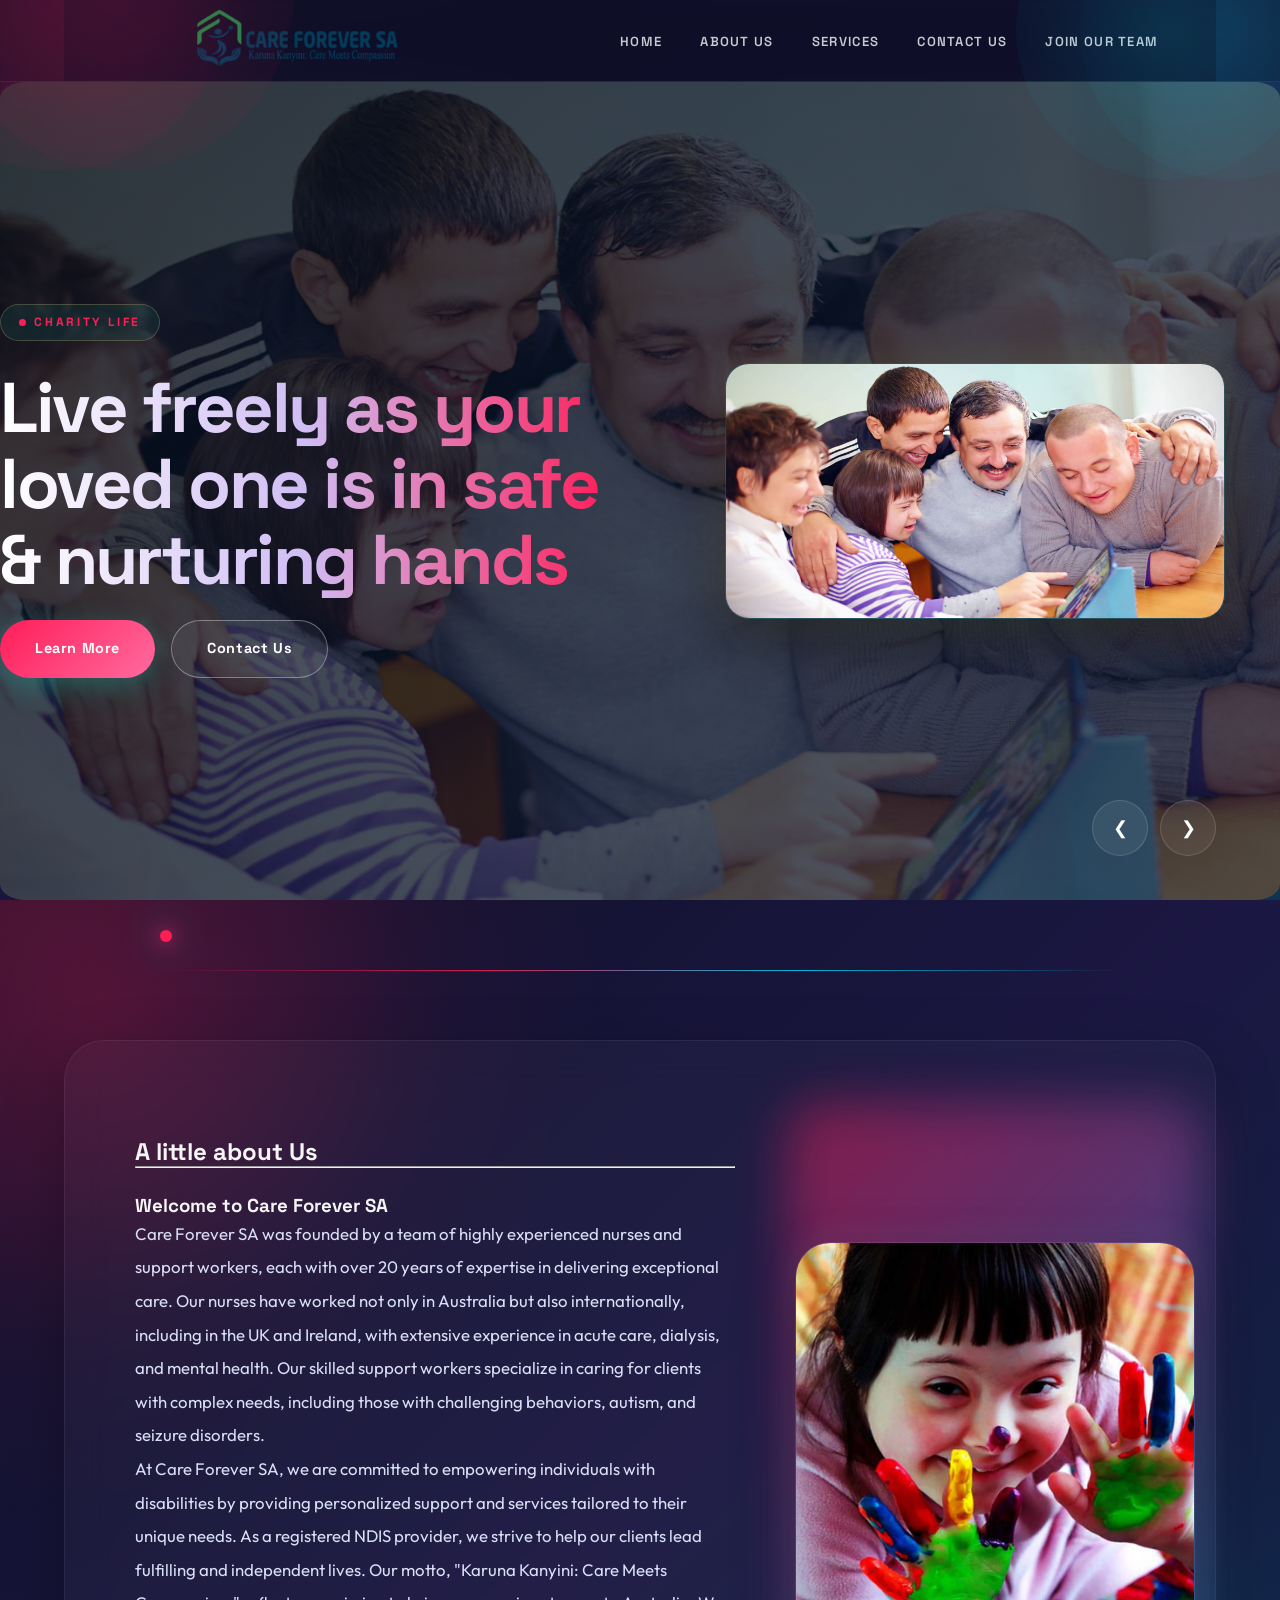
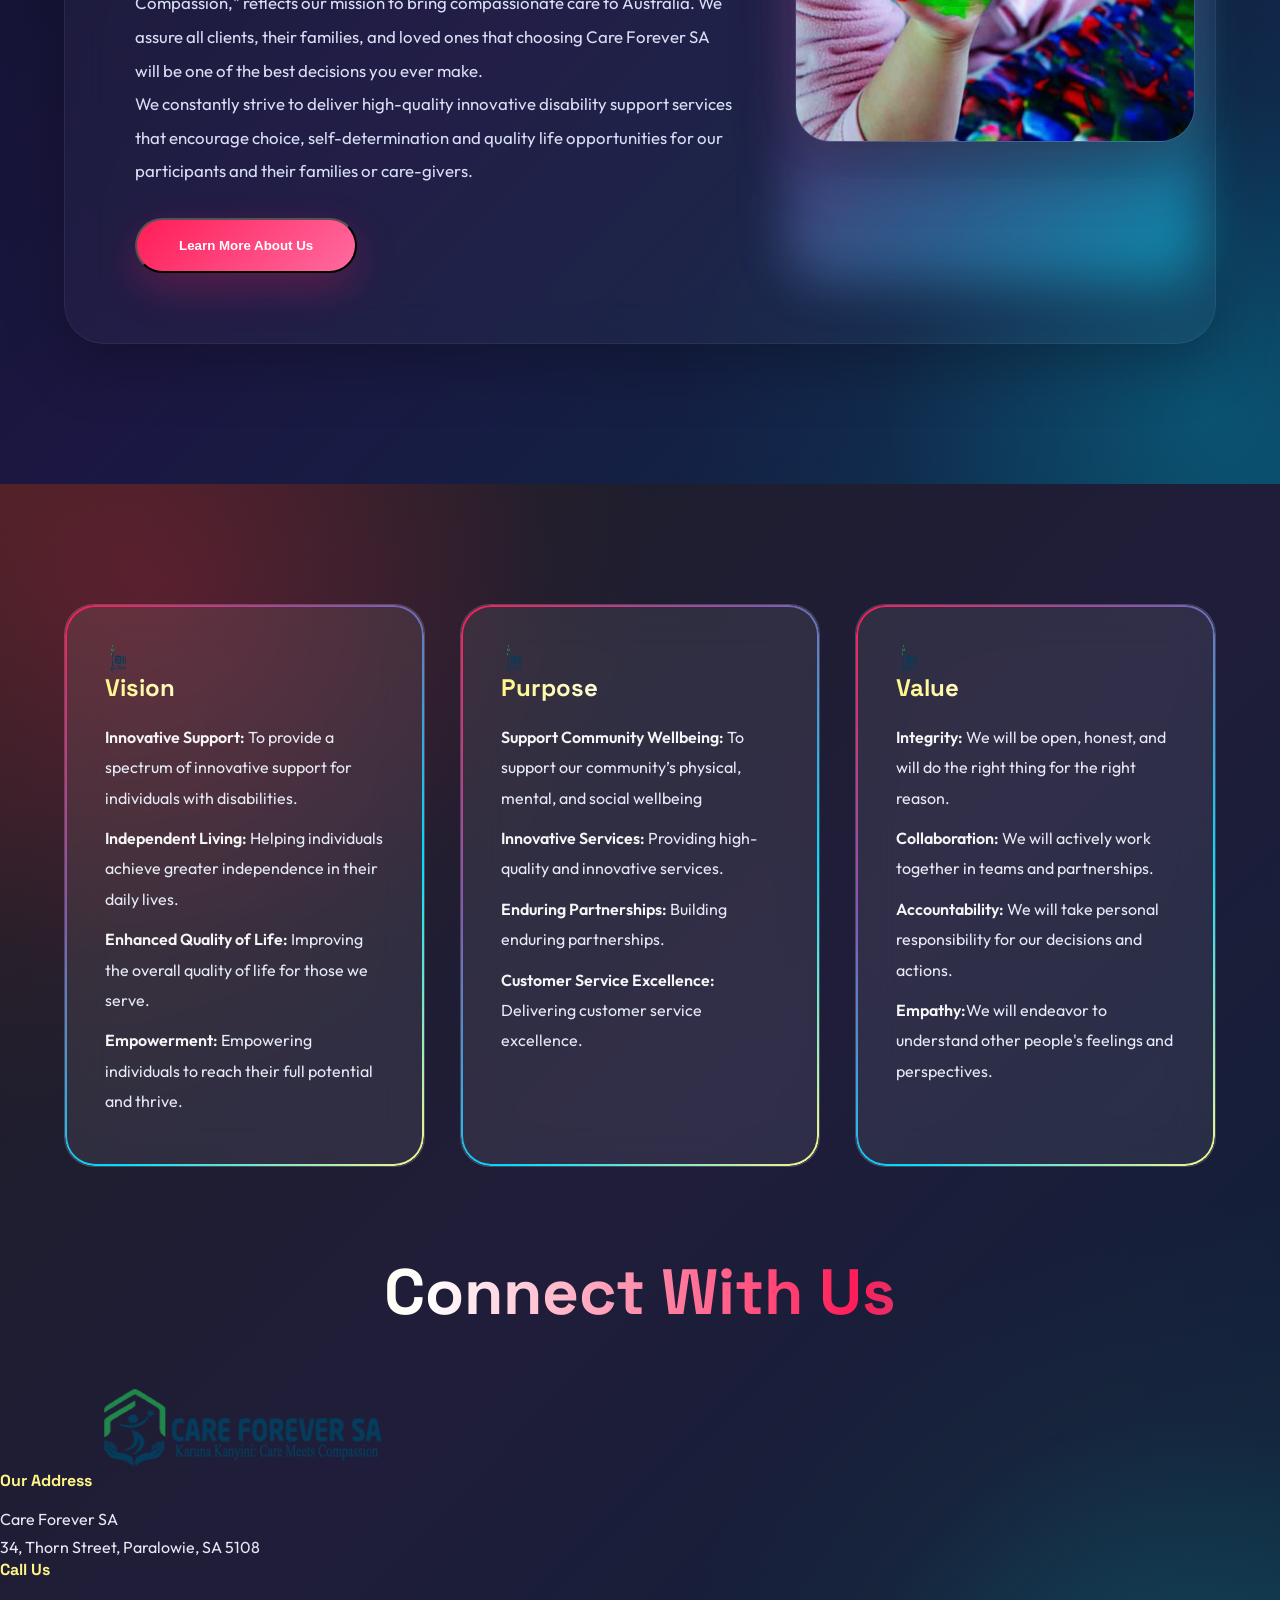
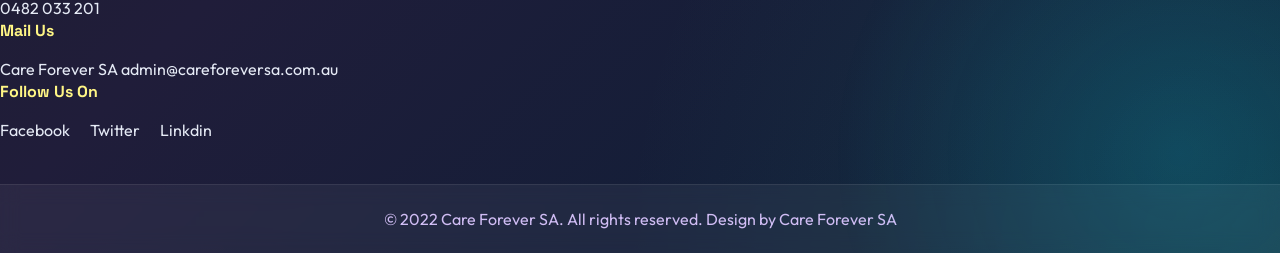
==== commit 43ae6565: "update" ====
--- a/about.html
+++ b/about.html
@@ -24,7 +24,7 @@
                 <li><a href="contact.html">Contact Us</a></li>
                 <li><a href="joinus.html">Join Our Team</a></li>
             </ul>
-            <button>
+            <button id="menuBtn">
                 ☰
             </button>
         </nav>
@@ -265,6 +265,7 @@
             </p>
         </div>
     </div>
+    <script src="script.js"></script>
     </footer>
 </body>
 </html>
--- a/style2.css
+++ b/style2.css
@@ -153,7 +153,7 @@
   border-bottom:
   1px solid rgba(255,255,255,.08);
 
-  overflow:hidden;
+  overflow:visible;
 
   transition:
   all .45s var(--ease);
@@ -322,6 +322,9 @@
   from { opacity:0; transform:translateY(-10px); }
   to   { opacity:1; transform:translateY(0); }
 }
+
+
+
 
 /* ============================================================
    HERO  ← FIX 2: rich gradient bg + better animations
@@ -2234,3 +2237,245 @@
     text-shadow:
     0 0 15px rgba(0,221,255,.4);
 }
+
+/* Mobile Navbar*/
+
+@media(max-width: 992px){
+    .navbar{
+        padding: 15px 20px;
+
+    }
+    .navbar button{
+        display: flex;
+
+    }
+    .navbar ul{
+        display: none;
+
+    }
+    .navbar.open ul{
+        display: flex;
+
+    }
+
+    .hero-container{
+        flex-direction: column;
+        text-align: center;
+        padding: 120px 20px 60px;
+
+    }
+    .hero-content{
+        max-width: 100%;
+
+    }
+    .hero-description{
+        max-width: 100%;
+        margin: auto auto 30px;
+ 
+    }
+    .hero-buttons{
+        justify-content: center;
+
+
+    }
+    .hero-image img{
+        max-width: 400px;
+    }
+    .welcome .container{
+        grid-template-columns: 1fr;
+        padding: 40px 25px;
+    }
+
+.welcome-img img{
+        height:auto;
+    }
+
+    .footer-info{
+        grid-template-columns:1fr 1fr;
+    }
+
+
+
+}
+@media (max-width:768px){
+
+    .hero-title{
+        font-size:2.5rem;
+    }
+
+    .slider-controls{
+        bottom:20px;
+        right:20px;
+    }
+
+    .slider-controls button{
+        width:45px;
+        height:45px;
+    }
+
+    .form-gird{
+        grid-template-columns:1fr;
+    }
+
+    .vision{
+        grid-template-columns:1fr;
+    }
+
+    .footer-info{
+        grid-template-columns:1fr;
+        text-align:center;
+    }
+
+    .column ul{
+        justify-content:center;
+    }
+
+}
+
+@media (max-width:480px){
+
+    .hero-title{
+        font-size:2rem;
+    }
+
+    .hero-description{
+        font-size:0.95rem;
+    }
+
+    .welcome-content h2,
+    .ourservices-content h3{
+        font-size:2rem;
+    }
+
+    .contactdetail{
+        padding:25px;
+    }
+
+}
+@media (max-width:768px){
+
+.hero-container{
+    flex-direction:column;
+    text-align:center;
+    gap:30px;
+    padding:120px 20px 50px;
+}
+
+.hero-image{
+    order:-1;
+}
+
+.hero-image img{
+    max-width:320px;
+}
+
+.hero-title{
+    font-size:2.2rem;
+}
+
+.hero-buttons{
+    justify-content:center;
+}
+
+}
+@media (max-width:768px){
+
+.welcome .container{
+    grid-template-columns:1fr;
+    padding:35px 20px;
+}
+
+.welcome-content{
+    text-align:center;
+}
+
+.welcome-button{
+    align-self:center;
+}
+
+.welcome-img img{
+    width:100%;
+    max-width:320px;
+    height:auto;
+}
+
+}
+@media (max-width:768px){
+
+.ourservices-img a{
+    min-width:260px;
+    height:330px;
+}
+
+.ourservices-content h3{
+    font-size:2.2rem;
+}
+
+
+}
+@media (max-width:768px){
+
+.footer-info{
+    grid-template-columns:1fr;
+    text-align:center;
+}
+
+.column ul{
+    justify-content:center;
+}
+
+}
+@media (max-width: 992px){
+
+    .navbar ul{
+        display:none;
+    }
+
+    .navbar.open ul{
+        display:flex !important;
+        flex-direction:column;
+        align-items:center;
+        gap:20px;
+
+        position:absolute;
+        top:82px;
+        left:0;
+
+        width:100%;
+        padding:30px 0;
+
+        background:#0f1027;
+        z-index:9999;
+    }
+
+    .navbar ul li{
+        width:100%;
+        text-align:center;
+    }
+
+    .navbar ul li a{
+        display:block;
+        padding:10px;
+        color:white;
+        font-size:18px;
+    }
+
+}
+@media(max-width:992px){
+
+  .navbar.open ul{
+      display:flex !important;
+      flex-direction:column;
+
+      position:absolute;
+      top:82px;
+      left:0;
+
+      width:100%;
+      background:#0f1027;
+
+      padding:20px 0;
+      z-index:999999;
+  }
+
+}
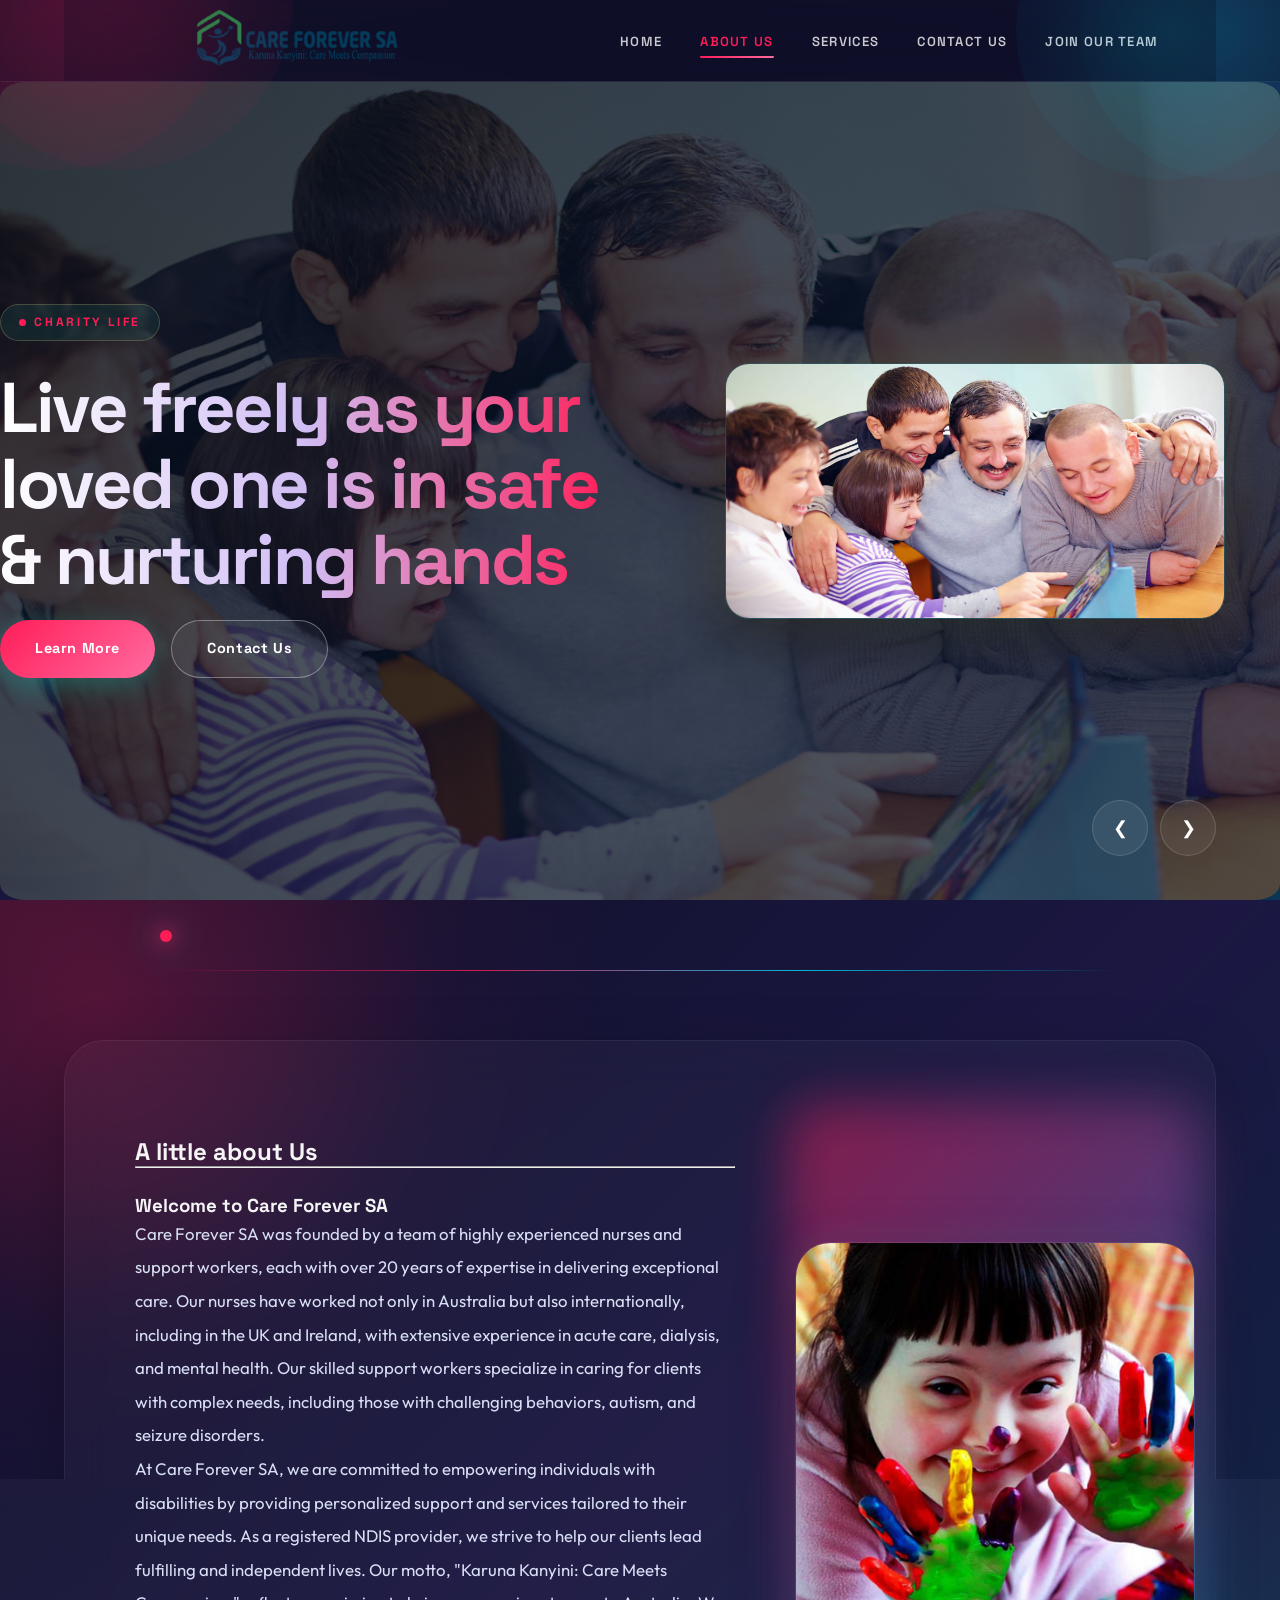
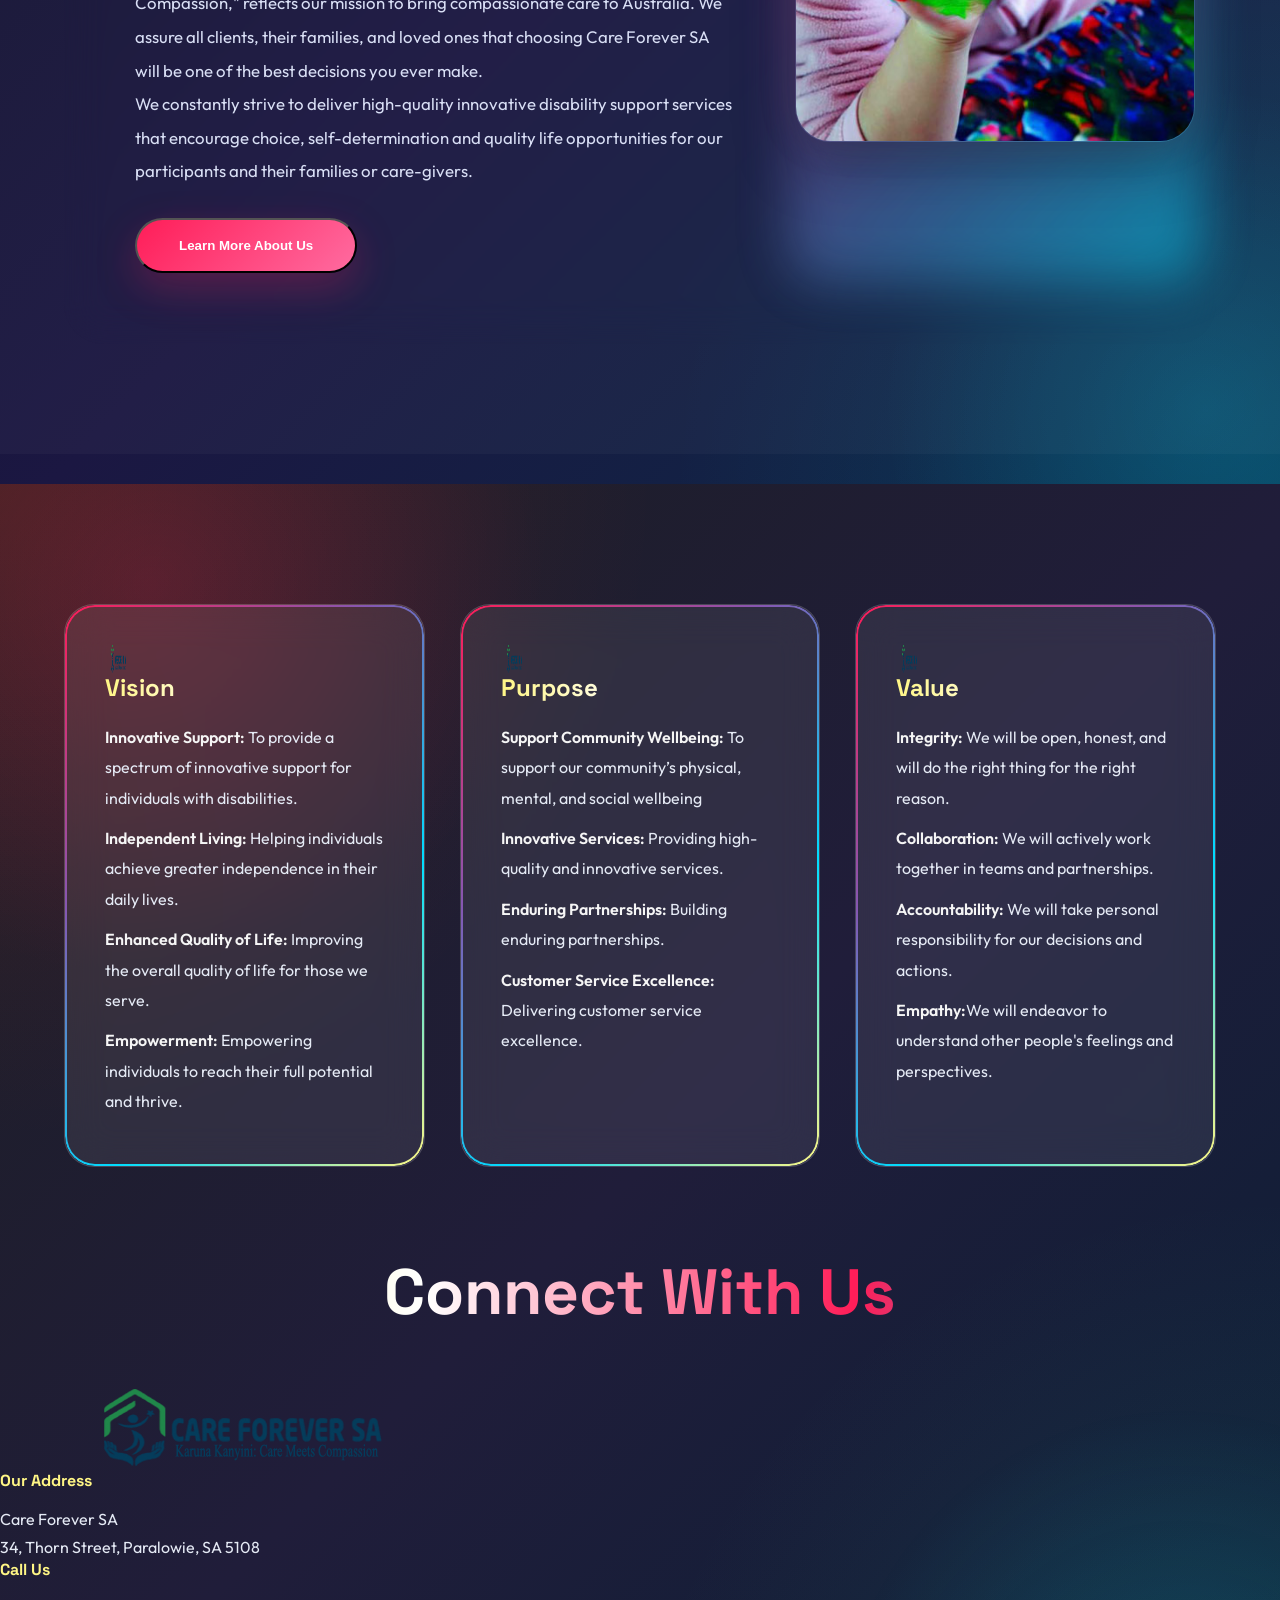
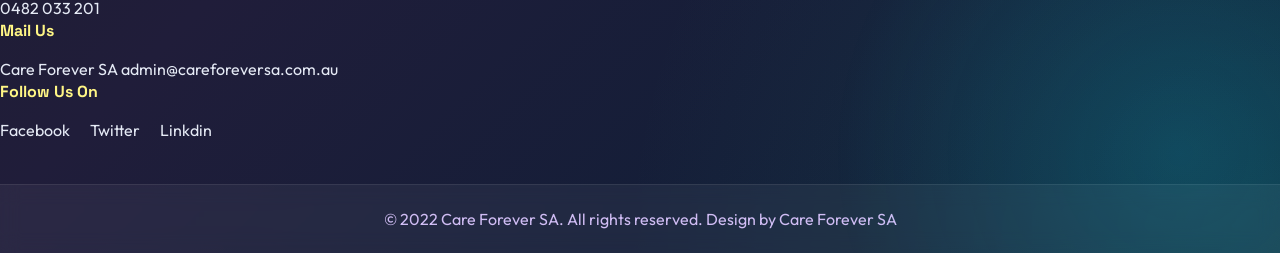
==== commit 9ec55398: "updated" ====
--- a/about.html
+++ b/about.html
@@ -7,7 +7,7 @@
     <link rel="stylesheet" href="style2.css">
 </head>
 <body>
-    <script src="script.js"></script>
+
       <header id="site-header" class="fixed-top navbar">
         <nav class="navbar">
             <div class="logo">
--- a/style2.css
+++ b/style2.css
@@ -2478,4 +2478,176 @@
       z-index:999999;
   }
 
+}
+@media (max-width:768px){
+
+.navbar{
+    height:60px !important;
+    padding:10px 15px !important;
+}
+
+.logo img{
+    height:40px !important;
+    width:auto;
+}
+
+.navbar button{
+    width:38px !important;
+    height:38px !important;
+    font-size:18px !important;
+}
+
+.navbar.open ul{
+    top:60px !important;
+}
+
+}
+/* ==================================
+   FINAL MOBILE FIX
+   ================================== */
+
+@media screen and (max-width:768px){
+
+html,
+body{
+    overflow-x:hidden !important;
+    width:100%;
+}
+
+/* Navbar */
+
+.navbar{
+    height:65px !important;
+    padding:10px 15px !important;
+}
+
+.logo img{
+    height:38px !important;
+}
+
+.navbar button{
+    display:flex !important;
+    width:40px !important;
+    height:40px !important;
+    font-size:22px !important;
+}
+
+.navbar ul{
+    display:none;
+}
+
+.navbar.open ul{
+    display:flex !important;
+    flex-direction:column;
+
+    position:fixed !important;
+
+    top:65px !important;
+    left:0;
+
+    width:100%;
+
+    background:#0f1027;
+
+    padding:20px 0;
+
+    z-index:999999;
+}
+
+.navbar ul li{
+    width:100%;
+    text-align:center;
+}
+
+.navbar ul li a{
+    display:block;
+    padding:15px;
+    font-size:16px;
+}
+
+/* Hero */
+
+.hero{
+    min-height:auto;
+    padding-top:65px !important;
+}
+
+.hero-container{
+    flex-direction:column !important;
+    gap:20px !important;
+
+    min-height:auto !important;
+
+    padding:30px 15px !important;
+}
+
+.hero-content,
+.hero-image{
+    width:100%;
+    max-width:100%;
+}
+
+.hero-image{
+    order:-1;
+}
+
+.hero-image img{
+    max-width:250px !important;
+}
+
+.hero-title{
+    font-size:2rem !important;
+}
+
+.hero-description{
+    font-size:.95rem !important;
+}
+
+/* Welcome */
+
+.welcome{
+    padding:70px 0 !important;
+}
+
+.welcome .container{
+    grid-template-columns:1fr !important;
+    gap:30px !important;
+
+    padding:25px !important;
+}
+
+.welcome-content{
+    text-align:center;
+}
+
+.welcome-button{
+    align-self:center;
+}
+
+.welcome-img img{
+    max-width:260px !important;
+    height:auto !important;
+}
+
+/* Services */
+
+.ourservices{
+    padding:70px 0 !important;
+}
+
+.ourservices-img a{
+    min-width:250px !important;
+    height:320px !important;
+}
+
+/* Footer */
+
+.footer-info{
+    grid-template-columns:1fr !important;
+}
+
+.vision{
+    grid-template-columns:1fr !important;
+}
+
 }
